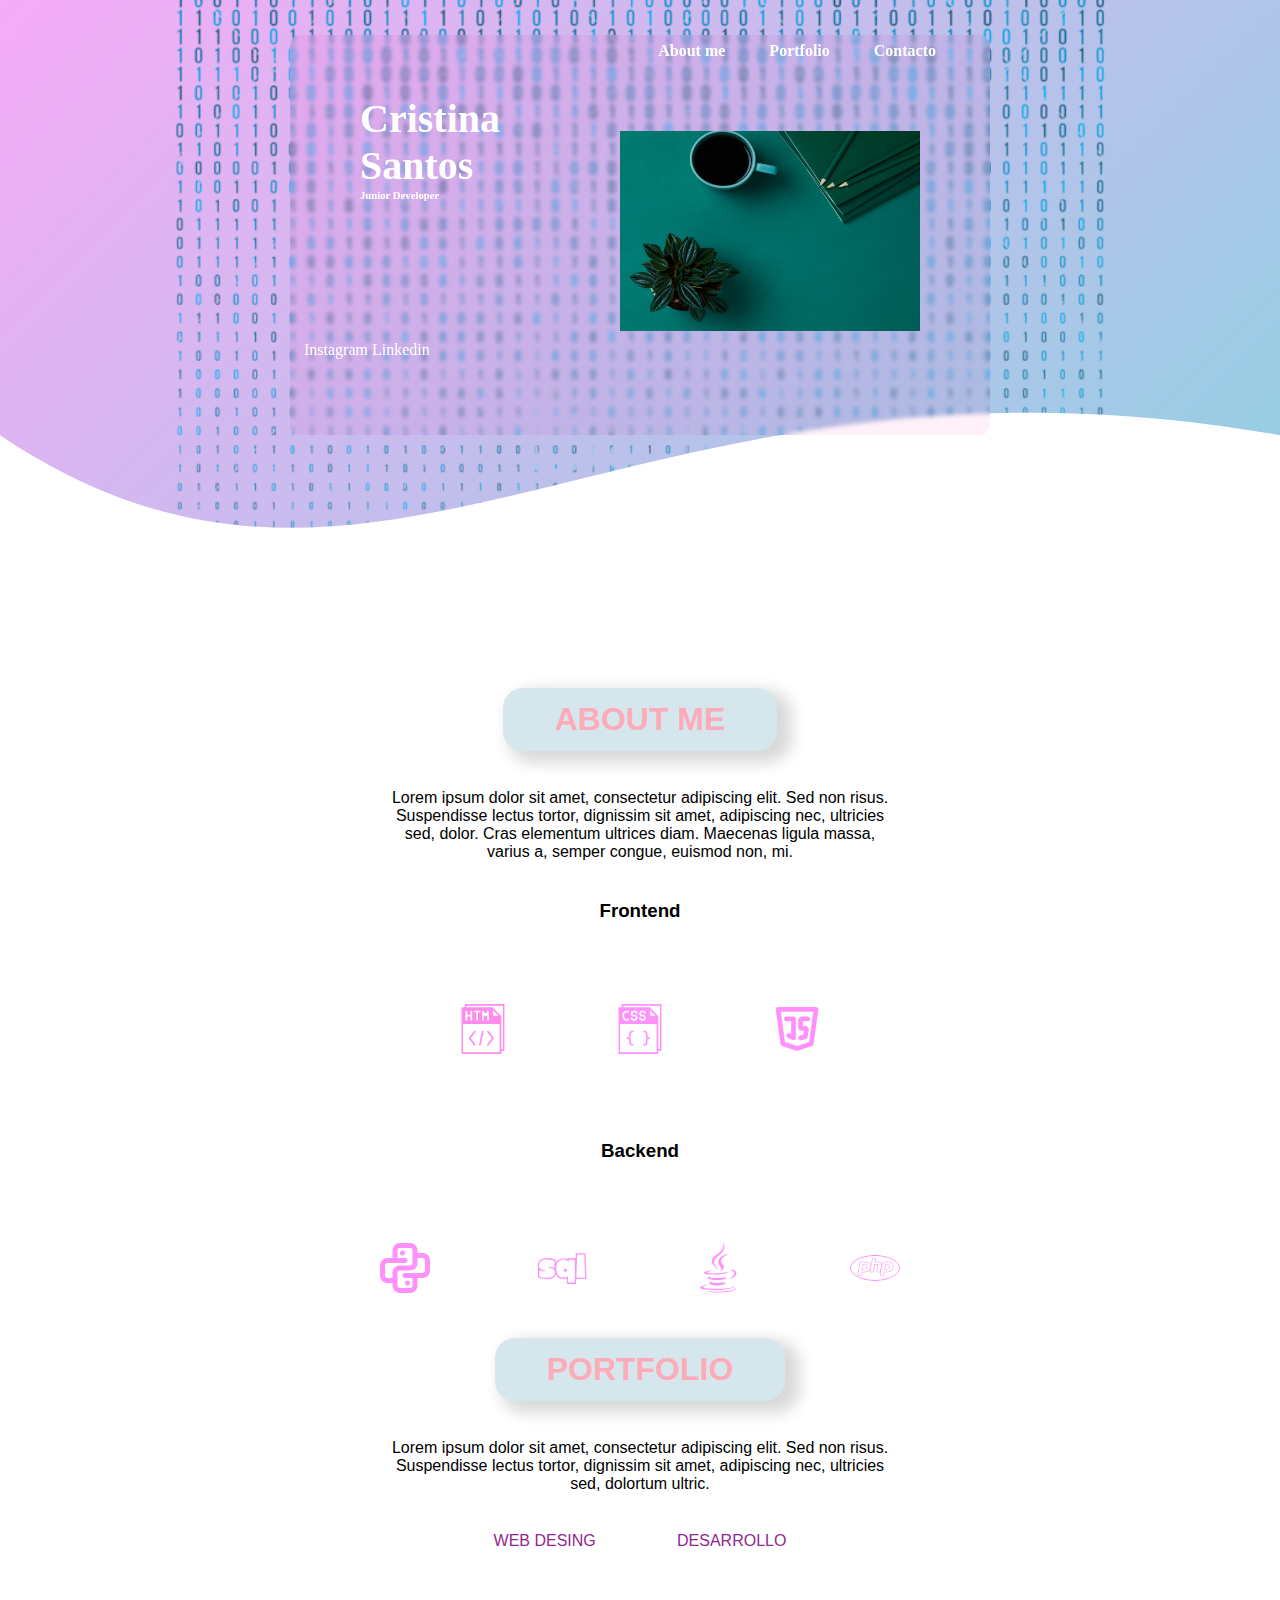
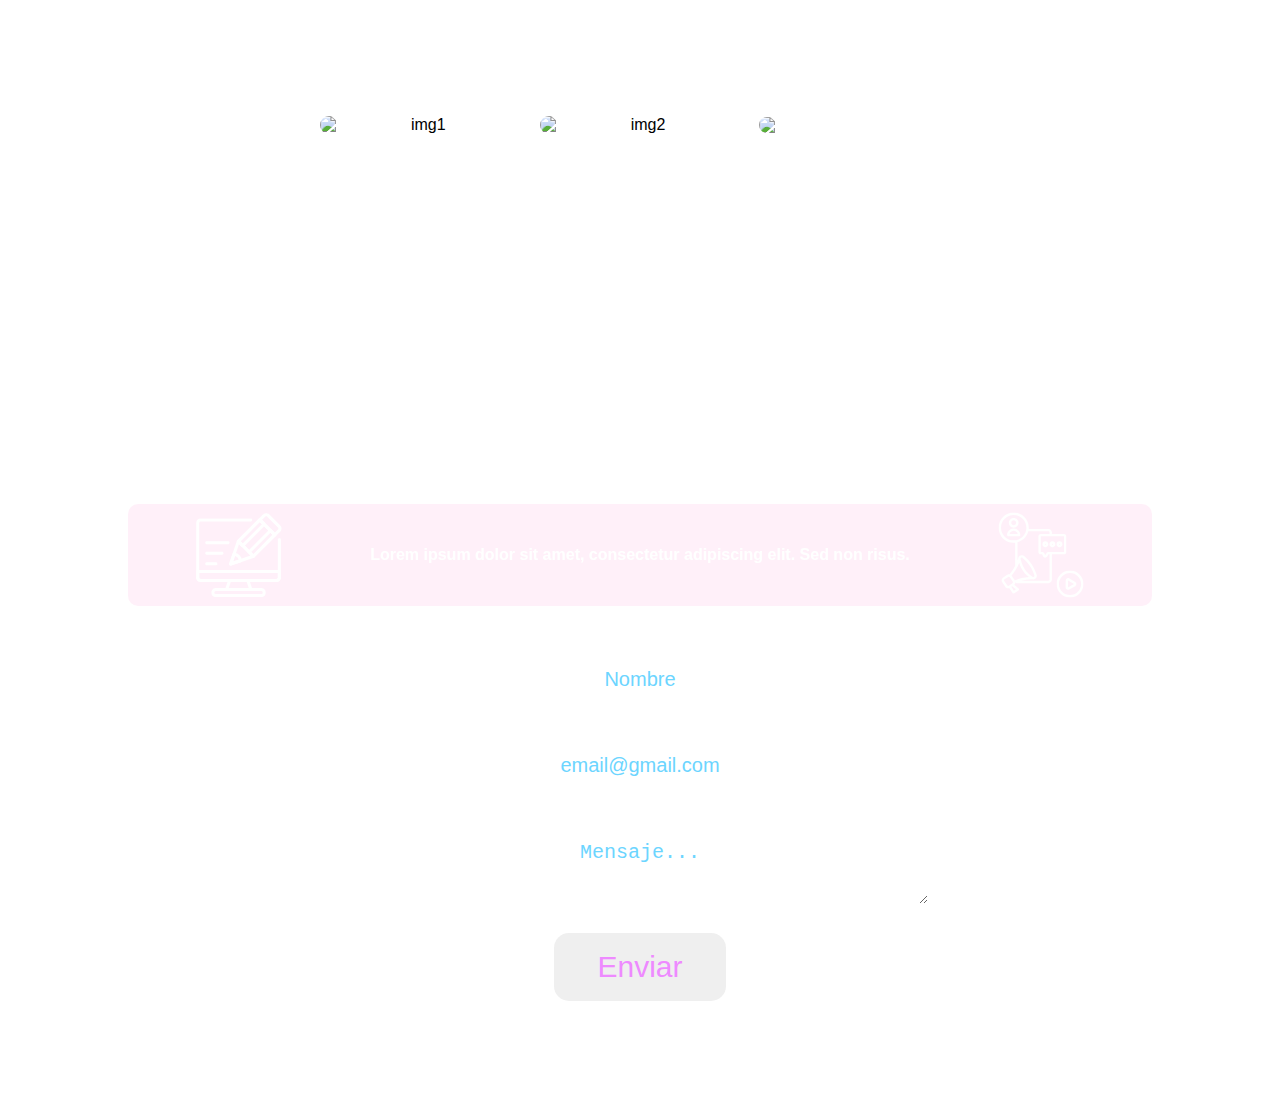
==== root/index.html @ 12ee0c0d "feat: Added files web" ====
<!DOCTYPE html>
<html lang="es">
<head>
    <meta charset="UTF-8">
    <meta name="viewport" content="width=device-width, initial-scale=1.0">
    <link rel="stylesheet" href="home.css">
    <title>Cristina Santos Portfolio</title>
</head>
<body>
    <header>
        <section class="headercard">
            <nav class="navbar">
                <a>About me</a>
                <a>Portfolio</a>
                <a>Contacto</a>
            </nav>
            <div class="headerTitle">
                <h1 id="titleName" style="font-size: 40px;">Cristina <br>Santos</h1>
                <h6 id="titleDesc">Junior Developer</h6>
            </div>
            <img class="headerImg" src="img/Bg_portfolio.png" alt="Imagen perfil">
            <div class="headerRrss">
                <a>Instagram</a>
                <a>Linkedin</a>
            </div>
        </section>
        <div class="wave" height: 300px; overflow: hidden;" >
            <svg viewBox="0 0 500 150" preserveAspectRatio="none" ">
                <path d="M0.00,50.10 C150.00,150.33 246.80,5.49 500.00,50.10 L500.00,150.33 L0.00,150.33 Z" style="stroke: none; fill: rgb(255, 255, 255);"></path>
            </svg>
        </div>
        
    </header>

    <main>
        <section class="container">
            <h1 class="titleContainer">ABOUT ME</h1>
            <p>Lorem ipsum dolor sit amet, consectetur adipiscing elit. Sed non risus. Suspendisse lectus tortor, dignissim sit amet, adipiscing nec, ultricies sed, dolor. Cras elementum ultrices diam. Maecenas ligula massa, varius a, semper congue, euismod non, mi.</p>
                <div class="showSkill">
                    <h3>Frontend</h3>
                    <div class="skillSet">
                        <img src="img/html.svg">
                        <img src="img/css.svg">
                        <img src="img/javascript.svg">
                    </div>
                </div>

                <div class="showSkill">
                    <h3>Backend</h3>
                    <div class="skillSet">
                        <img src="img/python.svg">
                        <img src="img/sql.svg">
                        <img src="img/java.svg">
                        <img src="img/php.svg">
                    </div>
                </div>
        </section>

        <section class="container" id="contTwo">
            <h1 class="titleContainer">PORTFOLIO</h1>
            <p>Lorem ipsum dolor sit amet, consectetur adipiscing elit. Sed non risus. Suspendisse lectus tortor, dignissim sit amet, adipiscing nec, ultricies sed, dolortum ultric.</p>
            <nav class="navProjects">
                <a href="#">WEB DESING</a>
                <a href="#">DESARROLLO</a>
            </nav>
            <div class="imgProjects">
                <img src="C:\Users\crist\Pictures\women_prof.jpg" alt="img1">
                <img src="C:\Users\crist\Pictures\women_prof.jpg" alt="img2" style="margin: 0 3%;">
                <img src="C:\Users\crist\Pictures\women_prof.jpg">
            </div>
            <svg class="waveMini" xmlns="http://www.w3.org/2000/svg" viewBox="0 0 1440 320"><path fill="#FFFFFF" fill-opacity="1" d="M0,192L60,170.7C120,149,240,107,360,112C480,117,600,171,720,176C840,181,960,139,1080,128C1200,117,1320,139,1380,149.3L1440,160L1440,0L1380,0C1320,0,1200,0,1080,0C960,0,840,0,720,0C600,0,480,0,360,0C240,0,120,0,60,0L0,0Z"></path></svg>
        </section>
        
        <section class="containerMini">
            </div>
            <div class="cardContMini">
                <img src="img/pcimg.svg" class="imgContMini">
                <p>Lorem ipsum dolor sit amet, consectetur adipiscing elit. Sed non risus.</p>
                <img src="img/pcimg2.svg" class="imgContMini">
            </div>
        </section>

        <section class="container" id="footCont">
            <h2>¡Envíame un email!</h2>
        <form class="footForm" action="#" method="POST">
            <input type="text" id="name" name="name" maxlength="30" value="Nombre" required>

            <input type="email" id="email" name="email" value="email@gmail.com" required>

            <textarea id="message" name="message" maxlength="400"  required>Mensaje...</textarea>

            <button type="submit">Enviar</button>
        </form>
        </section>
    </main>
</body>
</html>
---- root/home.css ----
* {
    margin: 0;
    padding: 0;
    box-sizing: border-box; /* Hace que el padding y el borde se incluyan en el ancho y alto del elemento */
}

main{
    font-family:'Lucida Sans', 'Lucida Sans Regular', 'Lucida Grande', 'Lucida Sans Unicode', Geneva, Verdana, sans-serif;
}


/* HEADER*/
header{
    height: 650px; /* Establece la altura de la primera caja en px del height */
    overflow: hidden;
    justify-content: center; /*alinea los elementos horizontalmente al centro*/
    align-items: center;/*alinea al centro verticalmente*/
    background-image: url(img/bckGradient.png);
    background-size: cover;
    background-attachment: fixed; /*Para que la imagen no se mueva*/
}
.headercard {
    margin: 0 auto;
    height: 400px;
    width: 700px;
    color: white;
    background: rgba(255, 0, 157, 0.059); /* Color blanco con 50% de transparencia */
    backdrop-filter: blur(2px); /* Aplica un filtro de desenfoque de 5px */
    border-radius: 10px;
}
.navbar{
    margin: 5% 2%;
    text-align: right;
    font-weight: bold;
    padding-top: 1%;
}

.navbar > a{ /* Selecciona un tipo dentro de un elemento original o class*/
    margin-right: 40px;
}
.headerTitle{
    margin: 5% 5% 0 10%;
    width: fit-content;
}
.headerImg{
    width: 300px;
    height: 200px;
    margin: -10% 10% 10% 0;
    position: inherit;
    float: right;

}
.headerRrss{
    margin: 20% 2%;
}

/* ESTILO CONTENEDOR GENERAL */
.container{
    height: 750px; /* Establece la altura de la primera caja en px del height */
    align-items: center;
    justify-content: center;
    padding-top: 3% ;
}
.titleContainer{
    margin: 0 auto;
    padding: 1% 4% 1%;
    width: fit-content;
    color: rgb(254, 171, 185);

    background-color: #D5E7ED ;
    border-radius: 20px;
    box-shadow: 10px 7px 15px 5px rgba(0, 0, 0, 0.153);
}
.container >p{

    margin: 3% auto;
    width: 40%;
    text-align: center;
}


/* CONTENEDOR ABOUTME*/
.showSkill{
    align-items: center;
    text-align: center;
    width: 80%;
    height: auto;
    margin: auto;
}
.showSkill>h3{
    display: inline-block;
    margin: 0 auto;
    width: fit-content;
}

.skillSet{
    width: 100%;
    margin: 3% auto;
}
.skillSet >img{

    width: 50px;
    height: 50px;
    margin: 5%;
}

/* CONTENEDOR 2 PORTFOLIO*/
#contTwo{
    align-items: center;
    justify-content: center; 
    background: transparent;
    background-color: #ffffff ;
    text-align: center;

}

.navProjects > a{

    padding: 0 3%;
        /*Estilo fuente*/
        color: rgb(146, 39, 146);
        text-decoration: none;
}
.imgProjects{

    display: flex;
    width: 50%;
    height: 300px;
    margin: 2% auto;
    justify-content: center;
    align-items: center;
/*Borde del marco de las imagenes*/
   /* border-style:  solid;
    border-image-slice: 1;
    border-width: 5px;
    border-image-source: linear-gradient(to left, pink, rgb(111, 111, 199));
    border-radius: 5px;*/

}
.imgProjects > img{
    border-radius: 100px;
    width: 300px;

}
/* MINI SECCIÓN */
.containerMini{
    height: 300px; /* Establece la altura de la primera caja en px del height */
    padding: 5% 0;
    width: 100%;
    /*Background */
    background-image: url(img/bckgContMini.png);
    background-attachment: fixed;
    background-size: cover;
}

.cardContMini{
    display: flex; /*Para usar el justify y align*/
    justify-content: space-evenly; /* Para que haya expacio entre todos los elementos*/
    align-items: center; /* Para centrar los elementos*/
    width: 80%;
    margin: 7% auto; /*Para centrar el card por justify y align*/

    background: rgba(255, 0, 157, 0.059); /* Color blanco con 50% de transparencia */
    backdrop-filter: blur(2px); /* Aplica un filtro de desenfoque de 5px */
    border-radius: 10px;
}
.cardContMini >p{
    margin: 0 2%;
    text-align: center;
    color: white;
    font-weight: bold;
}
.imgContMini{

    /*IMAGENES*/
    width: 10%;
    height: 10%;
}

/* FOOT CONTAINER CONTACTO*/
#footCont{
    background-image: url('img/fondoContMini.png');
    background-size: cover; /* Ajusta la imagen para que cubra todo el contenedor */
    background-position: center; /* Centra la imagen dentro del contenedor */
    background-repeat: no-repeat; /* Evita que la imagen se repita */
    height: 600px;
    padding: 5%;
}

#footCont > h2{
    font-size: 50px;
    color: white;
    margin-left: 5%;
}

.footForm{
    display: block;
    font-size: 20px;
    width: 50%;
    margin: 0 5%;
}

.footForm > input{
        margin: 5% auto;
        font-size: 20px;
        color: #6cd5ff;
        display: block;
        padding: 3% 0;
        text-align: center;
        width: 100%;
        border-radius: 15px;
        border-style: none;
    
}

.footForm > textarea{
    margin: 5% auto;
    font-size: 20px;
    color: #6cd5ff;
    display: block;
    padding: 3% 0;
    text-align: center;
    width: 100%;
    border-radius: 15px;
    border-style: none;

}

.footForm > button{
    margin: 5% auto;
    font-size: 30px;
    color: #ee8aff;
    display: block;
    padding: 3% 0;
    text-align: center;
    width: 30%;
    border-radius: 15px;
    border-style: none;

}

@media (min-width : 1024px){
    .wave{
        width: 100%; 
    }
    
    .wave >svg{
        margin-top: -10%;
        margin-bottom: 10% ;
    }

    .waveMini{
        height: 70%;
        width: 100%;
        background-color: transparent;
        
    }
}

@media (min-width: 700px) ,(max-width: 1000px){
    header{
        background-image: url('img/bckGradient.png') ;
        background-position:center;
        background-size: cover;
        background-attachment: fixed;
    }
    .container{
        height: 650px;
    }
    .containerMini{
        height: 150px;
        background-image: url('img/bckGradient.png') ;
        background-position:center;
        background-size: cover;
        background-attachment: fixed;
    }

    #footCont{
        background-image: url('img/bckGradient.png') ;
        background-position:center;
        background-size: cover;
        background-attachment: fixed;
    }
    .footForm{
        margin: 0 auto;
    }

    #footCont > h2{
        font-size: 50px;
        color: white;
        text-align: center;
    }
}

/* Media query para pantallas pequeñas */
@media (max-width: 700px) {
    body{
        font-family:'Lucida Sans', 'Lucida Sans Regular', 'Lucida Grande', 'Lucida Sans Unicode', Geneva, Verdana, sans-serif;
    }
    
    /* HEADER*/
    header{
        height: auto; /* Establece la altura de la primera caja en px del height */
        width: 100%;
        overflow: hidden;
        justify-content: center; /*alinea los elementos horizontalmente al centro*/
        align-items: center;/*alinea al centro verticalmente*/
        background-image: url('img/bckGradient.png') ;
        background-position:center;
        background-size: cover;
        background-attachment: fixed;
    }
    .headercard {
        margin: 0 auto;
        height: 600px;
        width: 300px;
        color: white;
        background: rgba(255, 0, 157, 0.059); /* Color blanco con 50% de transparencia */
        backdrop-filter: blur(2px); /* Aplica un filtro de desenfoque de 5px */
        border-radius: 10px;
    }
    .navbar{
        text-align: center;
        font-weight: bold;
        padding-top: 1%;
    }
    
    .navbar > a{ /* Selecciona un tipo dentro de un elemento original o class*/
        margin-right: 40px;
    }
    .headerTitle{
        width: fit-content;
    }
    .headerImg{
        width: 300px;
        height: 200px;
        margin: 10% 0;
    }
    .headerRrss{
        margin: 40% 10%;
    }
    .wave{
        width: 100%;
        height: 30%;
        margin-bottom: -5%;
    }
    
    
    /* ESTILO CONTENEDORES */
    .container{
        height: 600px; /* Establece la altura de la primera caja en px del height */
        width: 100%;
        background-color: rgb(255, 255, 255);
        align-items: center;
        justify-content: center;
    }
    .titleContainer{
        margin: 0 auto;
        padding: 1% 4% 1%;
        width: fit-content;
        color: rgb(254, 171, 185);

        background-color: #D5E7ED ;
        border-radius: 20px;
        box-shadow: 10px 7px 15px 5px rgba(0, 0, 0, 0.153);
    }
    .container >p{
        margin: 3% auto;
        width: 60%;
        text-align: center;
    }

        /* ABOUT ME CONTENEDOR*/
    .showSkill >h3{
        width: 100%;
        margin: auto auto;
        margin-right: 5px;
        }
    .showSkill{
        display: inline;
        margin-left: 0;
        width: 20%;
        height: 40%;
        text-align: center;
    
    }

    .skillSet{
        width: 100%;
        margin: 3% auto;
    }
    .skillSet >img{
        width: 50px;
        height: 50px;
        margin: 5%;
    }

        /* Contenedor 2 info proyectos*/
    
    
    .navProjects > a{
            /*Estilo fuente*/
            color: rgb(146, 39, 146);
            text-decoration: none;
    }
    .imgProjects{
        display: flex;
        width: 50%;
        height: 300px;
        margin: 2% auto;
        justify-content: center;
        align-items: center;
    /*Borde del marco de las imagenes*/
    /* border-style:  solid;
        border-image-slice: 1;
        border-width: 5px;
        border-image-source: linear-gradient(to left, pink, rgb(111, 111, 199));
        border-radius: 5px;*/

    }
    .imgProjects > img{
        border-radius: 100px;
        width: 80%;
    }

    /* COMENTARIO*/
    .containerMini{
        height: 150px; /* Establece la altura de la primera caja en px del height */
        padding-top: 7%; /*Separacion del card*/
        background-image: url('img/bckGradient.png') ;
        background-position:center;
        background-size: cover;
        background-attachment: fixed;
    }
    
    .cardContMini{
        width: 100%;
    }

    .imgContMini{
        /*IMAGENES*/
        width: 50px;
        height: 50px;
    }

    #footCont{
        background-image: none;
        background-image: url('img/bckGradient.png') ;
        background-position:center;
        background-size: cover;
        background-attachment: fixed;
    }

    .footForm{
        align-content: center;
        margin: 0 auto;
    }

    .footForm > input{
        margin-top: 10%;
    }

    .footForm > textarea{
        margin-top: 10%;
        height: 100px;
    }

    .footForm > button{
        width: auto;
        padding: 4%;
    }
}
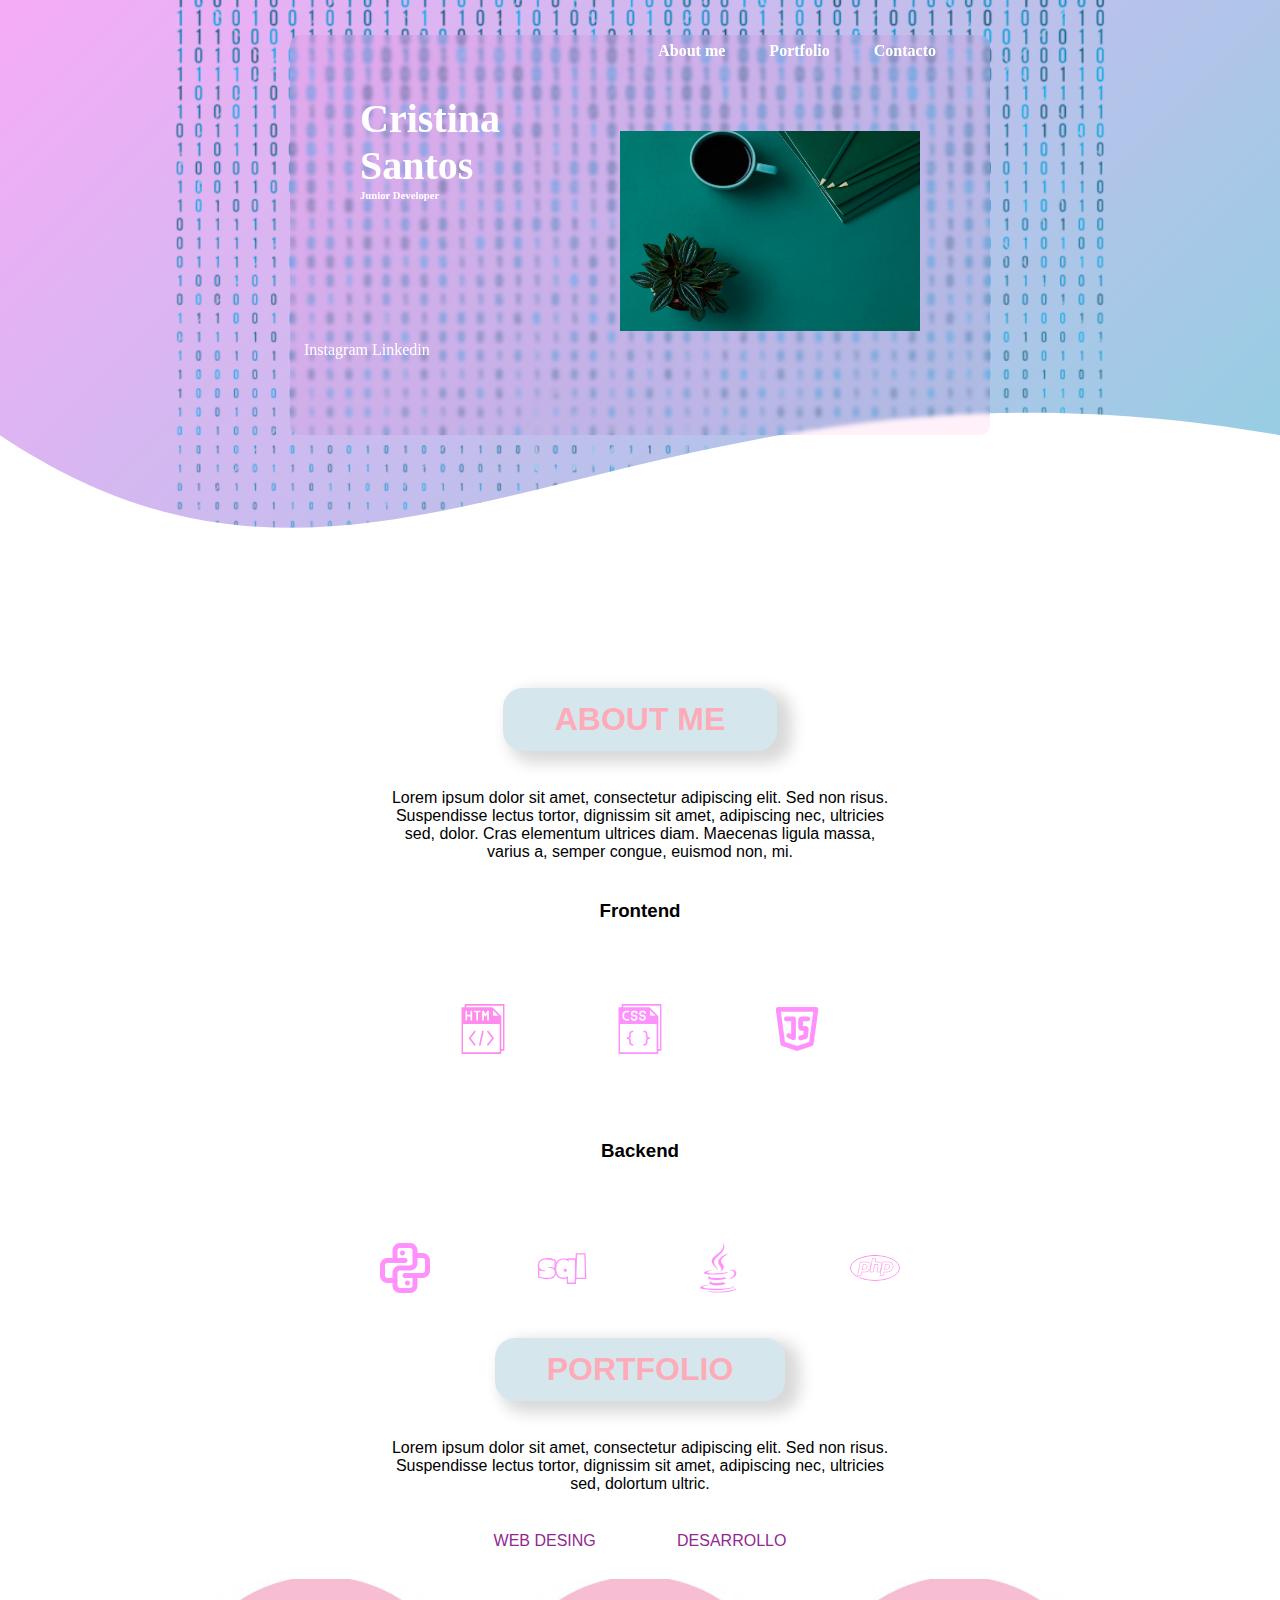
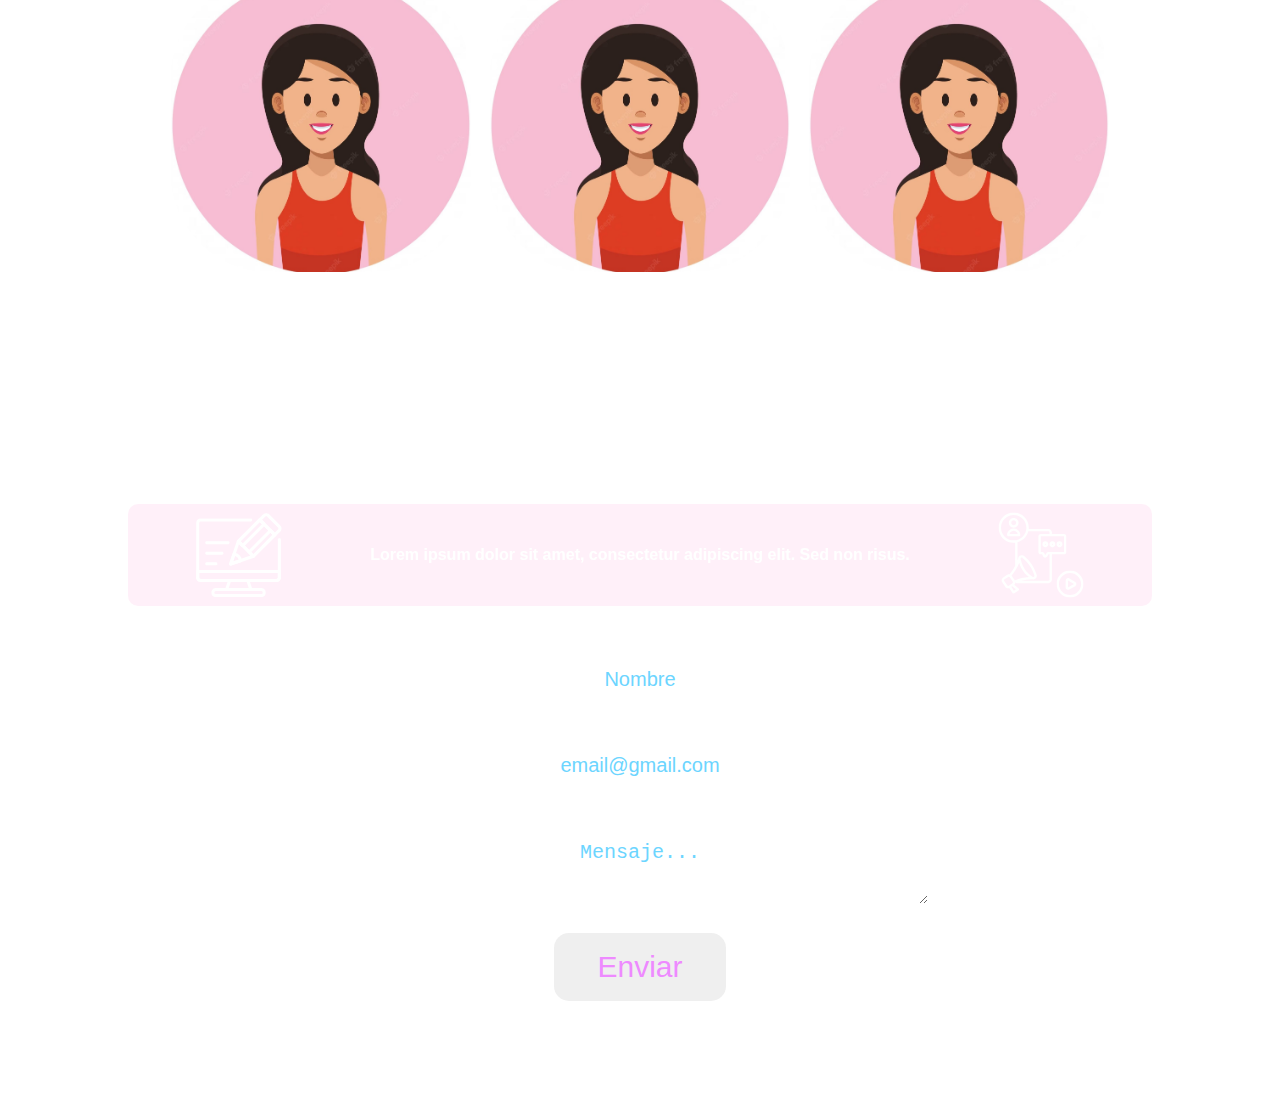
==== commit db5c2580: "feat: Added files web 2" ====
--- a/root/index.html
+++ b/root/index.html
@@ -64,9 +64,9 @@
                 <a href="#">DESARROLLO</a>
             </nav>
             <div class="imgProjects">
-                <img src="C:\Users\crist\Pictures\women_prof.jpg" alt="img1">
-                <img src="C:\Users\crist\Pictures\women_prof.jpg" alt="img2" style="margin: 0 3%;">
-                <img src="C:\Users\crist\Pictures\women_prof.jpg">
+                <img src="img/women_prof.jpg" alt="img1">
+                <img src="img/women_prof.jpg" alt="img2" style="margin: 0 3%;">
+                <img src="img/women_prof.jpg">
             </div>
             <svg class="waveMini" xmlns="http://www.w3.org/2000/svg" viewBox="0 0 1440 320"><path fill="#FFFFFF" fill-opacity="1" d="M0,192L60,170.7C120,149,240,107,360,112C480,117,600,171,720,176C840,181,960,139,1080,128C1200,117,1320,139,1380,149.3L1440,160L1440,0L1380,0C1320,0,1200,0,1080,0C960,0,840,0,720,0C600,0,480,0,360,0C240,0,120,0,60,0L0,0Z"></path></svg>
         </section>
